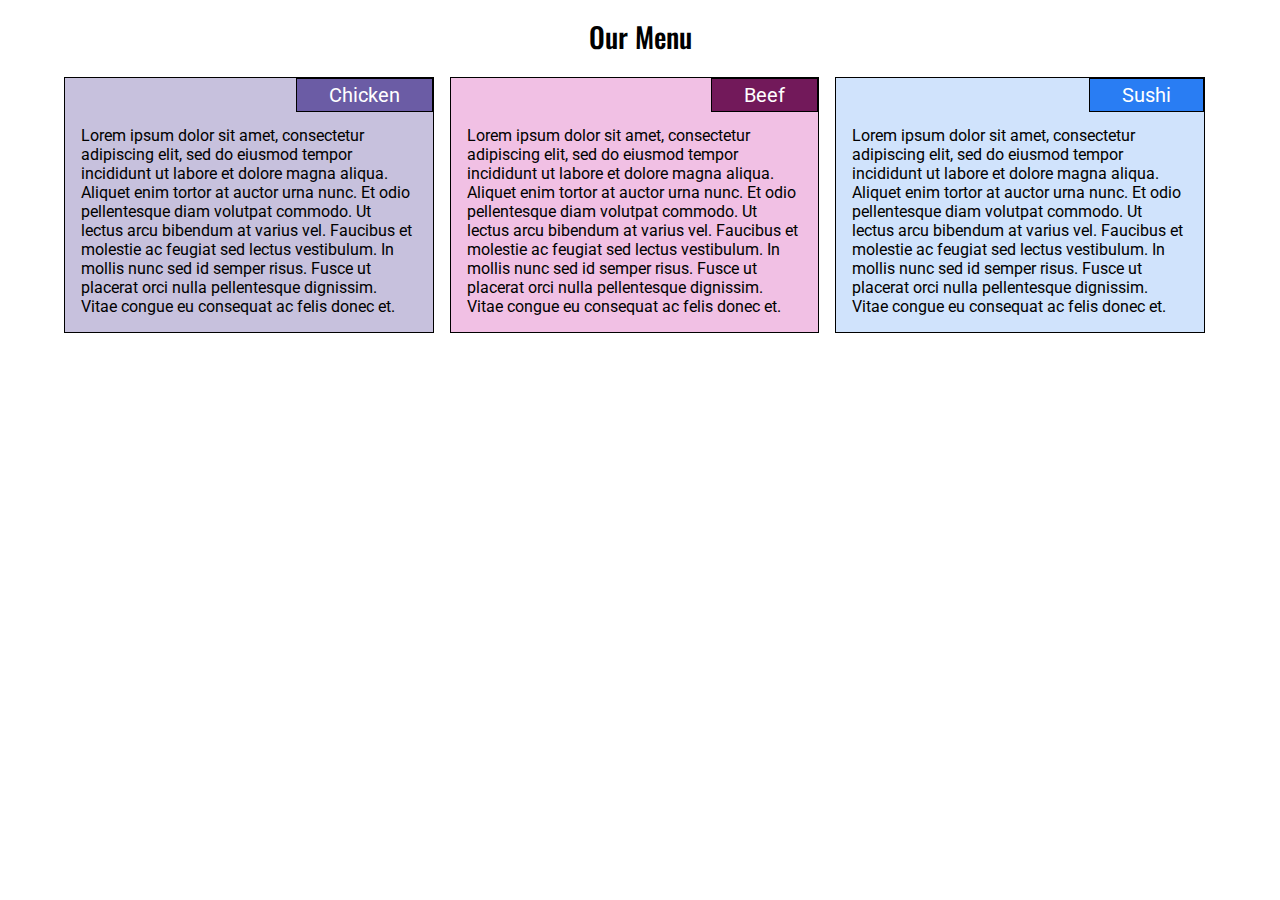
==== index.html @ b1b41791 "Initial commit" ====
<!DOCTYPE html>
<html lang="en">
	<head>
		<title>Our Menu</title>
		<meta charset="UTF-8">
		<meta name="viewport" content="width=device-width, initial-scale=1.0">
		<meta name="description" content="Menu Page">
		<meta name="author" content="Erika Q. Stokes">
		<link rel="preconnect" href="https://fonts.googleapis.com">
		<link rel="preconnect" href="https://fonts.gstatic.com" crossorigin>
		<link rel="stylesheet" href="https://fonts.googleapis.com/css2?family=Oswald:wght@200;300;400;500&family=Roboto:wght@300;500&display=swap">
		<link rel="stylesheet" href="css/styles.css">
	</head>
	<body>
        <div class="container">
            <header>
                <h1>Our Menu</h1>
            </header>
            <main>
                <section id="section1" class="menuCategory">
                    <h2>Chicken</h2>
                    <p>
                        Lorem ipsum dolor sit amet, consectetur adipiscing elit, sed do eiusmod tempor incididunt ut labore et dolore magna aliqua. Aliquet enim tortor at auctor urna nunc. Et odio pellentesque diam volutpat commodo. Ut lectus arcu bibendum at varius vel. Faucibus et molestie ac feugiat sed lectus vestibulum. In mollis nunc sed id semper risus. Fusce ut placerat orci nulla pellentesque dignissim. Vitae congue eu consequat ac felis donec et.
                    </p>
                </section>
                <section id="section2" class="menuCategory">
                    <h2>Beef</h2>
                    <p>
                        Lorem ipsum dolor sit amet, consectetur adipiscing elit, sed do eiusmod tempor incididunt ut labore et dolore magna aliqua. Aliquet enim tortor at auctor urna nunc. Et odio pellentesque diam volutpat commodo. Ut lectus arcu bibendum at varius vel. Faucibus et molestie ac feugiat sed lectus vestibulum. In mollis nunc sed id semper risus. Fusce ut placerat orci nulla pellentesque dignissim. Vitae congue eu consequat ac felis donec et.
                    </p>
                </section>
                <section id="section3" class="menuCategory">
                    <h2>Sushi</h2>
                    <p>
                        Lorem ipsum dolor sit amet, consectetur adipiscing elit, sed do eiusmod tempor incididunt ut labore et dolore magna aliqua. Aliquet enim tortor at auctor urna nunc. Et odio pellentesque diam volutpat commodo. Ut lectus arcu bibendum at varius vel. Faucibus et molestie ac feugiat sed lectus vestibulum. In mollis nunc sed id semper risus. Fusce ut placerat orci nulla pellentesque dignissim. Vitae congue eu consequat ac felis donec et.
                    </p>
                </section>
            </main>
        </div>
	</body>
</html>
---- css/styles.css ----
/******************************************************************************
 * Module 2 Coding Assignment
 * Erika Stokes
 *****************************************************************************/
* {
    margin: 0;
    padding: 0;
}

h1 {
    font-size: 1.75em;
    text-align: center;
    font-family: Oswald, sans-serif;
    font-weight: 500;
    margin-bottom: 20px;
}

h2 {
    font-size: 1.25em;
    font-family: Roboto, sans-serif;
    font-weight: 400;
}

p {
    font-family: Roboto, sans-serif;
    font-weight: 400;
}

.container {
    width: 90%;
    margin: 1rem auto;
    box-sizing: border-box;
}

#section1 {
    background: #c7c1dd;
}

    #section1 h2 {
        background: #6B5CA5;
    }

#section2 {
    background: #f1c0e4;
}

    #section2 h2 {
        background: #72195A;
    }

#section3 {
    background: #d0e3fc;
}

    #section3 h2 {
        background: #297df3;
    }

.menuCategory {
    position: relative;
    padding: 1rem;
    margin-bottom: 1rem;
    box-sizing: border-box;
    border: 1px solid black;
}

.menuCategory h2 {
    position: absolute;
    top: 0;
    right: 0;
    padding: .25rem 2rem;
    color: #ffffff;
    float: right;
    border: 1px solid black;
}

.menuCategory p {
    padding-top: 2rem;
}

@media screen and (min-width: 768px) {
    #section1 {
        width: calc(50% - .5rem);
        margin-right: 1rem;
        float: left;
    }

    #section2 {
        width: calc(50% - .5rem);
        float: left;
    }

    #section3 {
        width: 100%;
        clear: both;
    }
}

@media screen and (min-width: 992px) {
    #section1 {
        width: calc(33% - .66rem);
        margin-right: 1rem;
        float: left;
    }

    #section2 {
        width: calc(33% - .66rem);
        margin-right: 1rem;
        float: left;
    }

    #section3 {
        width: calc(33% - .66rem);
        float: left;
        clear: none;
    }
}
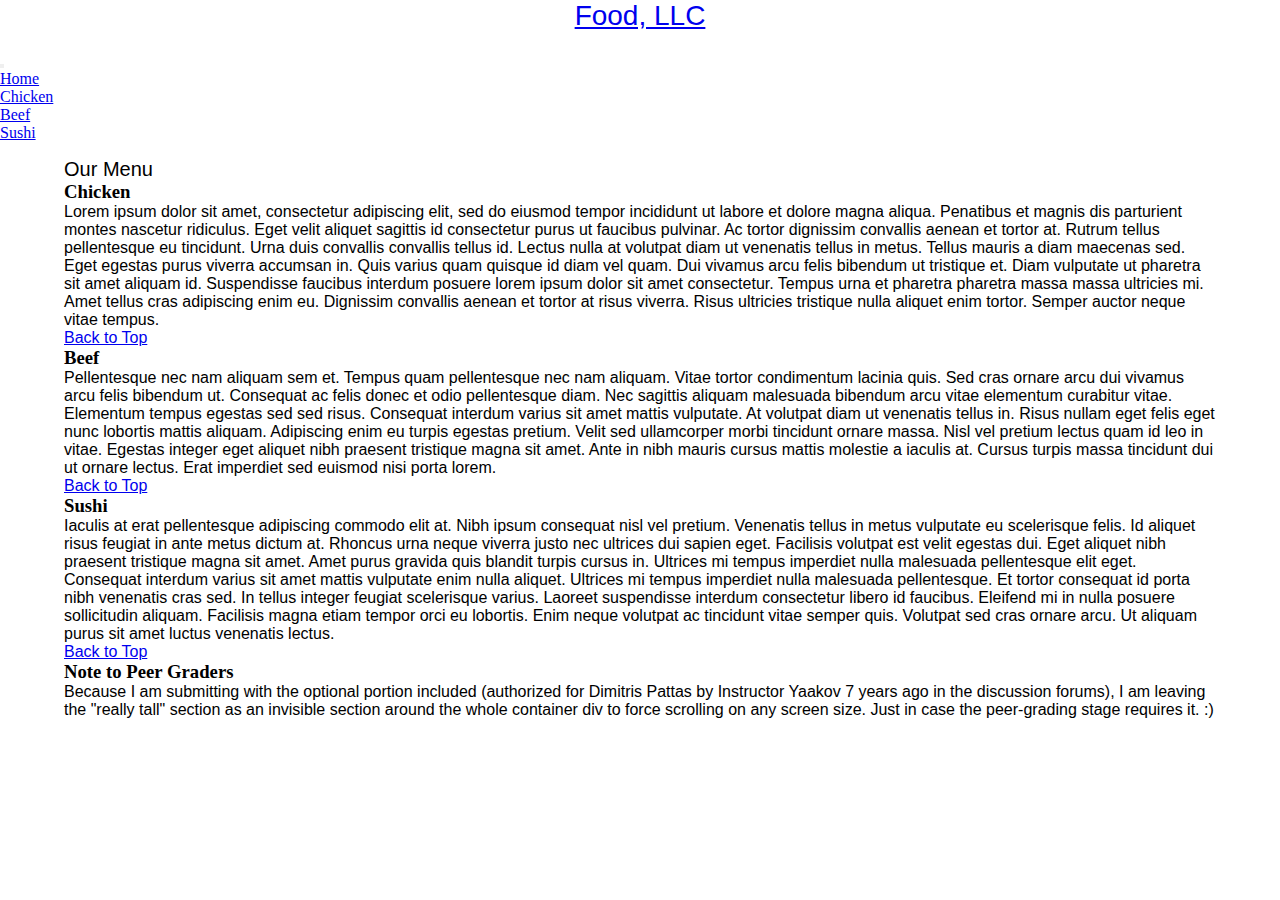
==== commit 112b704f: "Module 3 Index" ====
--- a/index.html
+++ b/index.html
@@ -6,36 +6,79 @@
 		<meta name="viewport" content="width=device-width, initial-scale=1.0">
 		<meta name="description" content="Menu Page">
 		<meta name="author" content="Erika Q. Stokes">
-		<link rel="preconnect" href="https://fonts.googleapis.com">
-		<link rel="preconnect" href="https://fonts.gstatic.com" crossorigin>
-		<link rel="stylesheet" href="https://fonts.googleapis.com/css2?family=Oswald:wght@200;300;400;500&family=Roboto:wght@300;500&display=swap">
-		<link rel="stylesheet" href="css/styles.css">
+        <link href="https://cdn.jsdelivr.net/npm/bootstrap@5.3.1/dist/css/bootstrap.min.css" rel="stylesheet" integrity="sha384-4bw+/aepP/YC94hEpVNVgiZdgIC5+VKNBQNGCHeKRQN+PtmoHDEXuppvnDJzQIu9" crossorigin="anonymous">
+        <link rel="preconnect" href="https://fonts.googleapis.com">
+        <link rel="preconnect" href="https://fonts.gstatic.com" crossorigin>
+        <link href="https://fonts.googleapis.com/css2?family=Aclonica&display=swap" rel="stylesheet">
+        <link rel="stylesheet" href="css/styles.css">
 	</head>
 	<body>
-        <div class="container">
             <header>
-                <h1>Our Menu</h1>
+                <nav>
+                    <div class="navbar navbar-dark bg-dark ">
+                        <h1><a class="navbar-brand" href="#">Food, LLC</a></h1>
+                        <button class="navbar-toggler d-sm-none" type="button" data-bs-toggle="collapse" data-bs-target="#myMenu" aria-controls="myMenu" aria-expanded="false" aria-label="Toggle Navigation">
+                            <span class="navbar-toggler-icon d-sm-none"></span>
+                        </button>
+                        <div class="collapse navbar-collapse d-sm-none" id="myMenu">
+                            <ul class="navbar-nav me-auto">
+                                <li class="nav-item">
+                                    <a class="nav-link" href="index.html">Home</a>
+                                </li>
+                                <li class="nav-item">
+                                    <a class="nav-link" href="#chicken">Chicken</a>
+                                </li>
+                                <li class="nav-item">
+                                    <a class="nav-link" href="#beef">Beef</a>
+                                </li>
+                                <li class="nav-item">
+                                    <a class="nav-link" href="#sushi">Sushi</a>
+                                </li>
+                            </ul>
+                        </div>
+                    </div><!-- end div navbar -->
+                </nav>
             </header>
             <main>
-                <section id="section1" class="menuCategory">
-                    <h2>Chicken</h2>
-                    <p>
-                        Lorem ipsum dolor sit amet, consectetur adipiscing elit, sed do eiusmod tempor incididunt ut labore et dolore magna aliqua. Aliquet enim tortor at auctor urna nunc. Et odio pellentesque diam volutpat commodo. Ut lectus arcu bibendum at varius vel. Faucibus et molestie ac feugiat sed lectus vestibulum. In mollis nunc sed id semper risus. Fusce ut placerat orci nulla pellentesque dignissim. Vitae congue eu consequat ac felis donec et.
-                    </p>
-                </section>
-                <section id="section2" class="menuCategory">
-                    <h2>Beef</h2>
-                    <p>
-                        Lorem ipsum dolor sit amet, consectetur adipiscing elit, sed do eiusmod tempor incididunt ut labore et dolore magna aliqua. Aliquet enim tortor at auctor urna nunc. Et odio pellentesque diam volutpat commodo. Ut lectus arcu bibendum at varius vel. Faucibus et molestie ac feugiat sed lectus vestibulum. In mollis nunc sed id semper risus. Fusce ut placerat orci nulla pellentesque dignissim. Vitae congue eu consequat ac felis donec et.
-                    </p>
-                </section>
-                <section id="section3" class="menuCategory">
-                    <h2>Sushi</h2>
-                    <p>
-                        Lorem ipsum dolor sit amet, consectetur adipiscing elit, sed do eiusmod tempor incididunt ut labore et dolore magna aliqua. Aliquet enim tortor at auctor urna nunc. Et odio pellentesque diam volutpat commodo. Ut lectus arcu bibendum at varius vel. Faucibus et molestie ac feugiat sed lectus vestibulum. In mollis nunc sed id semper risus. Fusce ut placerat orci nulla pellentesque dignissim. Vitae congue eu consequat ac felis donec et.
-                    </p>
+                <section class="reallyTall">
+                    <div class="container">
+                        <div class="row">
+                            <div class="col-md-12">
+                                <a id="top"></a><h2 class="text-center">Our Menu</h2>
+                            </div>
+                        </div>
+                        <div class="row gx-4 menuSections">
+                            <div class="col-md-4 col-sm-6 col-xs-12 cluck"><a id="chicken"></a>
+                                <h3>Chicken</h3>
+                                <p>
+                                    Lorem ipsum dolor sit amet, consectetur adipiscing elit, sed do eiusmod tempor incididunt ut labore et dolore magna aliqua. Penatibus et magnis dis parturient montes nascetur ridiculus. Eget velit aliquet sagittis id consectetur purus ut faucibus pulvinar. Ac tortor dignissim convallis aenean et tortor at. Rutrum tellus pellentesque eu tincidunt. Urna duis convallis convallis tellus id. Lectus nulla at volutpat diam ut venenatis tellus in metus. Tellus mauris a diam maecenas sed. Eget egestas purus viverra accumsan in. Quis varius quam quisque id diam vel quam. Dui vivamus arcu felis bibendum ut tristique et. Diam vulputate ut pharetra sit amet aliquam id. Suspendisse faucibus interdum posuere lorem ipsum dolor sit amet consectetur. Tempus urna et pharetra pharetra massa massa ultricies mi. Amet tellus cras adipiscing enim eu. Dignissim convallis aenean et tortor at risus viverra. Risus ultricies tristique nulla aliquet enim tortor. Semper auctor neque vitae tempus.
+                                </p>
+                                <p class="d-sm-none"><a href="#top">Back to Top</a></p>
+                            </div>
+                            <div class="col-md-4 col-sm-6 col-xs-12 moo"><a id="beef"></a>
+                                <h3>Beef</h3>
+                                <p>
+                                    Pellentesque nec nam aliquam sem et. Tempus quam pellentesque nec nam aliquam. Vitae tortor condimentum lacinia quis. Sed cras ornare arcu dui vivamus arcu felis bibendum ut. Consequat ac felis donec et odio pellentesque diam. Nec sagittis aliquam malesuada bibendum arcu vitae elementum curabitur vitae. Elementum tempus egestas sed sed risus. Consequat interdum varius sit amet mattis vulputate. At volutpat diam ut venenatis tellus in. Risus nullam eget felis eget nunc lobortis mattis aliquam. Adipiscing enim eu turpis egestas pretium. Velit sed ullamcorper morbi tincidunt ornare massa. Nisl vel pretium lectus quam id leo in vitae. Egestas integer eget aliquet nibh praesent tristique magna sit amet. Ante in nibh mauris cursus mattis molestie a iaculis at. Cursus turpis massa tincidunt dui ut ornare lectus. Erat imperdiet sed euismod nisi porta lorem.
+                                </p>
+                                <p class="d-sm-none"><a href="#top">Back to Top</a></p>
+                            </div>
+                            <div class="col-md-4 col-sm-12 blub"><a id="sushi"></a>
+                                <h3>Sushi</h3>
+                                <p>
+                                    Iaculis at erat pellentesque adipiscing commodo elit at. Nibh ipsum consequat nisl vel pretium. Venenatis tellus in metus vulputate eu scelerisque felis. Id aliquet risus feugiat in ante metus dictum at. Rhoncus urna neque viverra justo nec ultrices dui sapien eget. Facilisis volutpat est velit egestas dui. Eget aliquet nibh praesent tristique magna sit amet. Amet purus gravida quis blandit turpis cursus in. Ultrices mi tempus imperdiet nulla malesuada pellentesque elit eget. Consequat interdum varius sit amet mattis vulputate enim nulla aliquet. Ultrices mi tempus imperdiet nulla malesuada pellentesque. Et tortor consequat id porta nibh venenatis cras sed. In tellus integer feugiat scelerisque varius. Laoreet suspendisse interdum consectetur libero id faucibus. Eleifend mi in nulla posuere sollicitudin aliquam. Facilisis magna etiam tempor orci eu lobortis. Enim neque volutpat ac tincidunt vitae semper quis. Volutpat sed cras ornare arcu. Ut aliquam purus sit amet luctus venenatis lectus.
+                                </p>
+                                <p class="d-sm-none"><a href="#top">Back to Top</a></p>
+                            </div>
+                            <div class="col-sm-12 note">
+                                <h3>Note to Peer Graders</h3>
+                                <p>
+                                    Because I am submitting with the optional portion included (authorized for Dimitris Pattas by Instructor Yaakov 7 years ago in the discussion forums), I am leaving the "really tall" section as an invisible section around the whole container div to force scrolling on any screen size. Just in case the peer-grading stage requires it. :)
+                                </p>
+                            </div>
+                        </div>
+                    </div>
                 </section>
             </main>
-        </div>
+        <script src="https://cdn.jsdelivr.net/npm/bootstrap@5.3.1/dist/js/bootstrap.bundle.min.js" integrity="sha384-HwwvtgBNo3bZJJLYd8oVXjrBZt8cqVSpeBNS5n7C8IVInixGAoxmnlMuBnhbgrkm" crossorigin="anonymous"></script>
 	</body>
 </html>
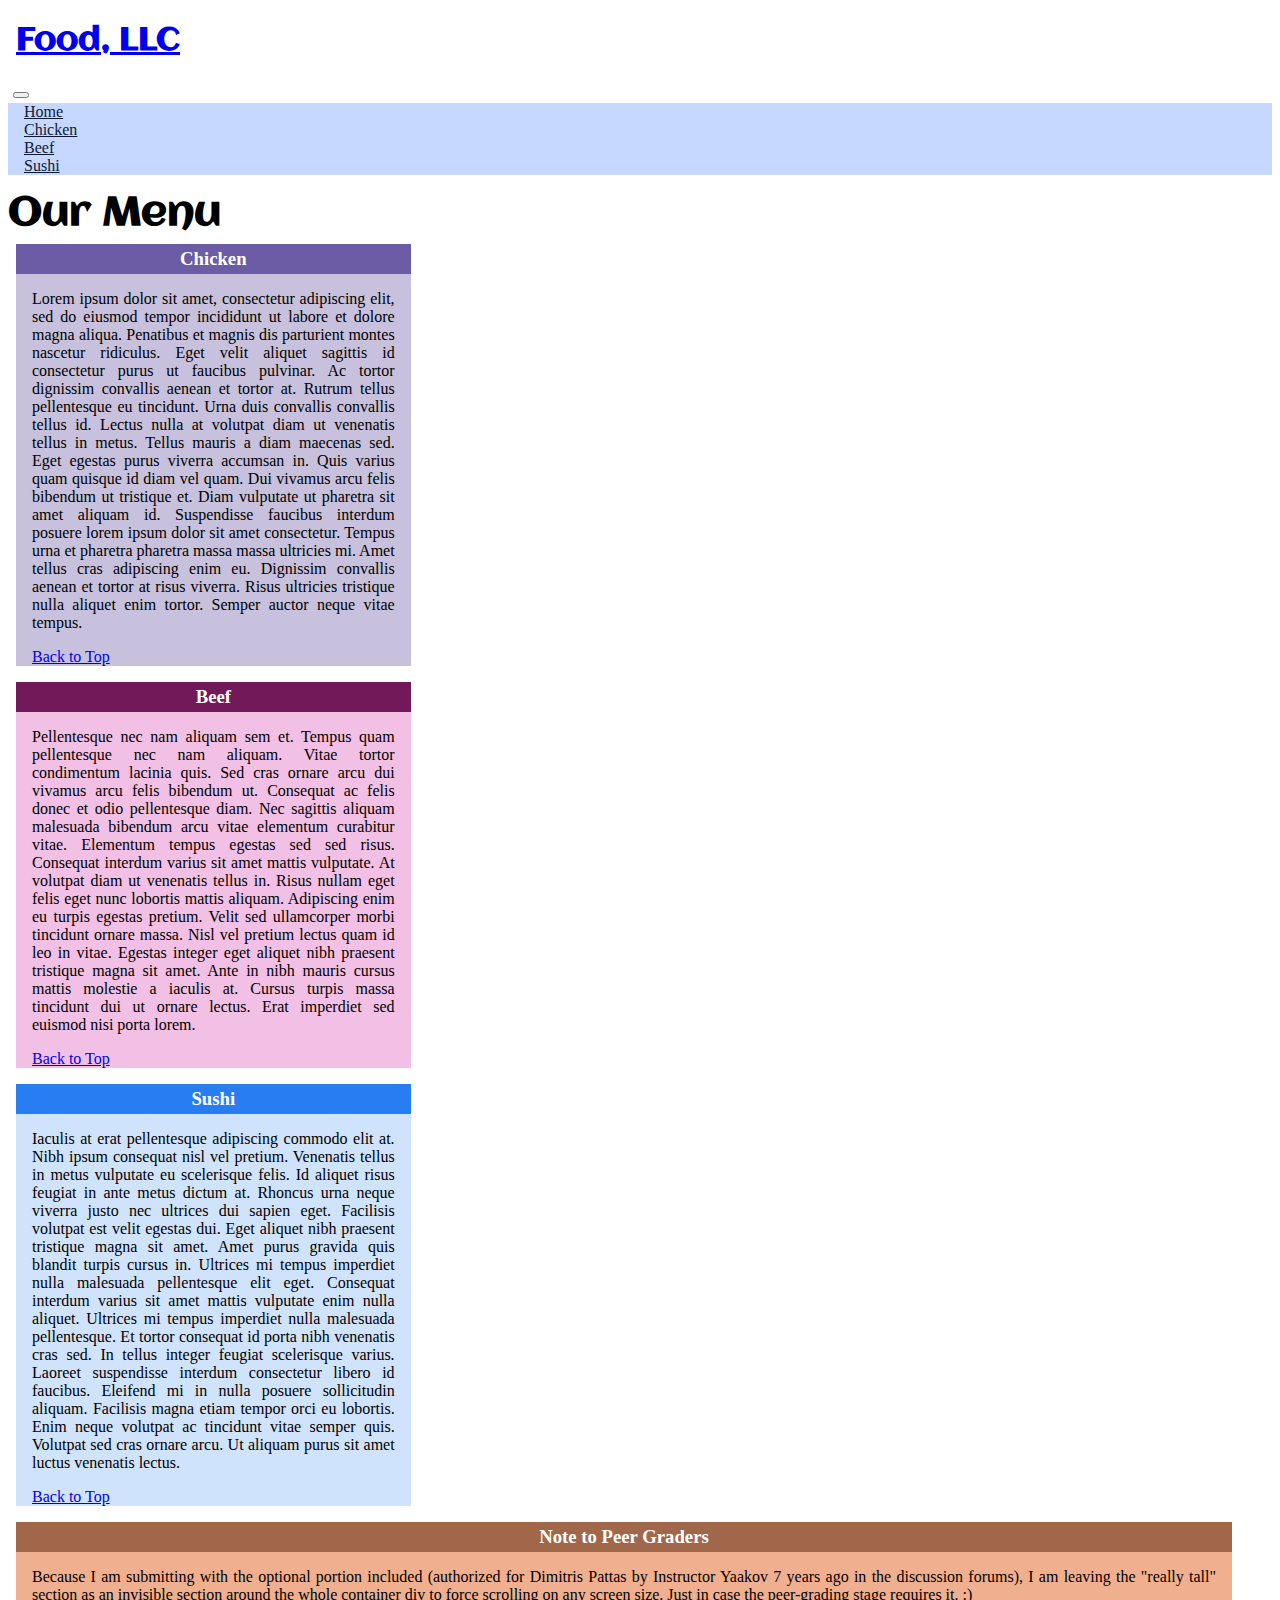
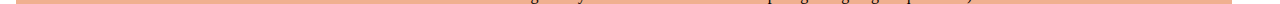
==== commit 245a5dbf: "Update index.html" ====
--- a/index.html
+++ b/index.html
@@ -20,7 +20,7 @@
                         <button class="navbar-toggler d-sm-none" type="button" data-bs-toggle="collapse" data-bs-target="#myMenu" aria-controls="myMenu" aria-expanded="false" aria-label="Toggle Navigation">
                             <span class="navbar-toggler-icon d-sm-none"></span>
                         </button>
-                        <div class="collapse navbar-collapse d-sm-none" id="myMenu">
+                        <div class="collapse navbar-collapse d-md-none" id="myMenu">
                             <ul class="navbar-nav me-auto">
                                 <li class="nav-item">
                                     <a class="nav-link" href="index.html">Home</a>
--- a/css/styles.css
+++ b/css/styles.css
@@ -1,117 +1,186 @@
-/******************************************************************************
- * Module 2 Coding Assignment
- * Erika Stokes
- *****************************************************************************/
-* {
+.navbar {
+   max-width: 100%;
+   margin: 0;
+   padding: 0;
+}
+
+.navbar h1 a {
+    font-family: 'Aclonica', sans-serif;
+    font-size: 2rem;
+    max-width: 100%;
+    margin: .5rem;
+}
+
+.navbar-toggler {
+    /* margin-top: -25px; */
+    margin: 5px;
+}
+
+ul.navbar-nav {
+    padding: 0;
+    margin: 0;
+}
+
+li.nav-item a,
+li.nav-item a:link,
+li.nav-item a:visited {
+    background-color: #C6D8FF;
+    color: #0c1a38;
+    display: block;
+    padding-left: 1rem;
+}
+
+li.nav-item a:hover,
+li.nav-item a:active {
+    background-color: #5e8bee;
+    color: #ffffff;
+}
+
+/* Created to satisfy assignment requirement for window to scroll at all sizes. */
+section.reallyTall {
+    height: 110vh;
+}
+
+.container {
+    max-width: 100%;
+}
+
+.container > .row {
+    width: 100%;
+    max-width: 100%;
     margin: 0;
     padding: 0;
 }
 
-h1 {
-    font-size: 1.75em;
-    text-align: center;
-    font-family: Oswald, sans-serif;
-    font-weight: 500;
-    margin-bottom: 20px;
+h2 {
+    font-size: 2.5rem;
+    font-family: 'Aclonica', sans-serif;
+    margin-top: 1rem;
+    max-width: 100%;
+    margin-bottom: .5rem;
 }
 
-h2 {
-    font-size: 1.25em;
-    font-family: Roboto, sans-serif;
-    font-weight: 400;
+.menuSections {
+    margin: 0;
+    width: 100%;
+    max-width: 100%;
 }
 
-p {
-    font-family: Roboto, sans-serif;
-    font-weight: 400;
-}
+    .menuSections > div {
+        padding: 0;
+        margin: .5rem .5rem;
+    }
 
-.container {
-    width: 90%;
-    margin: 1rem auto;
-    box-sizing: border-box;
-}
+    .menuSections h3 {
+        color: #ffffff;
+        padding: .25rem 1rem;
+        text-align: center;
+        margin: 0;
+    }
 
-#section1 {
+    .menuSections p {
+        margin: 1rem;
+        text-align: left;
+    }
+
+div.cluck {
     background: #c7c1dd;
 }
 
-    #section1 h2 {
+    div.cluck h3 {
         background: #6B5CA5;
     }
 
-#section2 {
+div.moo {
     background: #f1c0e4;
 }
 
-    #section2 h2 {
+    div.moo h3 {
         background: #72195A;
     }
 
-#section3 {
+div.blub {
     background: #d0e3fc;
 }
 
-    #section3 h2 {
+    div.blub h3 {
         background: #297df3;
     }
 
-.menuCategory {
-    position: relative;
-    padding: 1rem;
-    margin-bottom: 1rem;
-    box-sizing: border-box;
-    border: 1px solid black;
+div.note {
+    background: #f0b090;
 }
 
-.menuCategory h2 {
-    position: absolute;
-    top: 0;
-    right: 0;
-    padding: .25rem 2rem;
-    color: #ffffff;
-    float: right;
-    border: 1px solid black;
+    div.note h3 {
+        background: #A1674A;
+    }
+
+@media screen and (min-width: 576px) {
+    .col-sm-6 {
+        width: calc(50% - 1rem);
+    }
+
+    .col-sm-12 {
+        width: calc(100% - 1rem);
+    }
+
+    .container {
+        padding: 0;
+        width: calc(100% - 2rem);
+        max-width: calc(100% - 2rem);
+    }
+
+    div.blub p {
+        text-align: justify !important;
+    }
+
 }
 
-.menuCategory p {
-    padding-top: 2rem;
+@media screen and (min-width: 576px) {
+    .menuSections p {
+        text-align: left;
+    }
 }
 
 @media screen and (min-width: 768px) {
-    #section1 {
-        width: calc(50% - .5rem);
-        margin-right: 1rem;
-        float: left;
+    .col-md-4 {
+        width: calc(33.33% - 1rem);
     }
 
-    #section2 {
-        width: calc(50% - .5rem);
-        float: left;
+
+}
+
+@media screen and (max-width: 575px) {
+    .col-sm-12 {
+        width: calc(100% - 1rem);
     }
 
-    #section3 {
-        width: 100%;
-        clear: both;
+    .col-xs-12 {
+        width: calc(100% - 1rem);
+    }
+
+    .container {
+        padding-right: 0;
+        padding-left: 0;
+    }   
+}
+
+@media screen and (min-width: 390px) and (max-width: 575px) {
+    .menuSections p {
+        text-align: justify;
     }
 }
 
-@media screen and (min-width: 992px) {
-    #section1 {
-        width: calc(33% - .66rem);
-        margin-right: 1rem;
-        float: left;
+@media screen and (min-width: 717px) and (max-width: 767px) {
+    div.cluck p,
+    div.moo p {
+        text-align: justify;
     }
+}
 
-    #section2 {
-        width: calc(33% - .66rem);
-        margin-right: 1rem;
-        float: left;
+@media screen and (min-width: 960px) {
+    .menuSections p {
+        text-align: justify;
     }
+}
 
-    #section3 {
-        width: calc(33% - .66rem);
-        float: left;
-        clear: none;
-    }
-}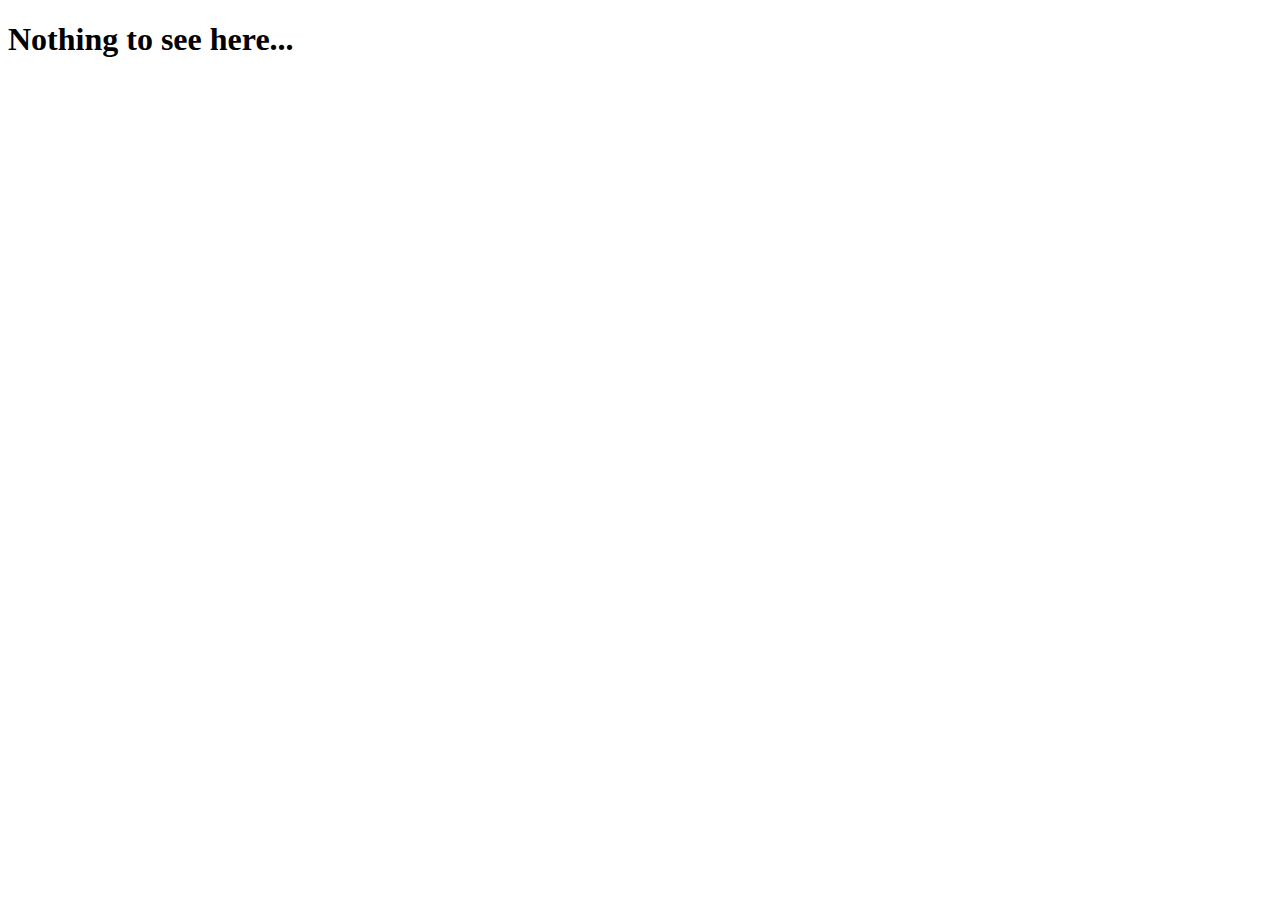
==== commit e89b62f1: "9/13 2nd" ====
--- a/index.html
+++ b/index.html
@@ -13,72 +13,8 @@
         <link rel="stylesheet" href="css/styles.css">
 	</head>
 	<body>
-            <header>
-                <nav>
-                    <div class="navbar navbar-dark bg-dark ">
-                        <h1><a class="navbar-brand" href="#">Food, LLC</a></h1>
-                        <button class="navbar-toggler d-sm-none" type="button" data-bs-toggle="collapse" data-bs-target="#myMenu" aria-controls="myMenu" aria-expanded="false" aria-label="Toggle Navigation">
-                            <span class="navbar-toggler-icon d-sm-none"></span>
-                        </button>
-                        <div class="collapse navbar-collapse d-md-none" id="myMenu">
-                            <ul class="navbar-nav me-auto">
-                                <li class="nav-item">
-                                    <a class="nav-link" href="index.html">Home</a>
-                                </li>
-                                <li class="nav-item">
-                                    <a class="nav-link" href="#chicken">Chicken</a>
-                                </li>
-                                <li class="nav-item">
-                                    <a class="nav-link" href="#beef">Beef</a>
-                                </li>
-                                <li class="nav-item">
-                                    <a class="nav-link" href="#sushi">Sushi</a>
-                                </li>
-                            </ul>
-                        </div>
-                    </div><!-- end div navbar -->
-                </nav>
-            </header>
-            <main>
-                <section class="reallyTall">
-                    <div class="container">
-                        <div class="row">
-                            <div class="col-md-12">
-                                <a id="top"></a><h2 class="text-center">Our Menu</h2>
-                            </div>
-                        </div>
-                        <div class="row gx-4 menuSections">
-                            <div class="col-md-4 col-sm-6 col-xs-12 cluck"><a id="chicken"></a>
-                                <h3>Chicken</h3>
-                                <p>
-                                    Lorem ipsum dolor sit amet, consectetur adipiscing elit, sed do eiusmod tempor incididunt ut labore et dolore magna aliqua. Penatibus et magnis dis parturient montes nascetur ridiculus. Eget velit aliquet sagittis id consectetur purus ut faucibus pulvinar. Ac tortor dignissim convallis aenean et tortor at. Rutrum tellus pellentesque eu tincidunt. Urna duis convallis convallis tellus id. Lectus nulla at volutpat diam ut venenatis tellus in metus. Tellus mauris a diam maecenas sed. Eget egestas purus viverra accumsan in. Quis varius quam quisque id diam vel quam. Dui vivamus arcu felis bibendum ut tristique et. Diam vulputate ut pharetra sit amet aliquam id. Suspendisse faucibus interdum posuere lorem ipsum dolor sit amet consectetur. Tempus urna et pharetra pharetra massa massa ultricies mi. Amet tellus cras adipiscing enim eu. Dignissim convallis aenean et tortor at risus viverra. Risus ultricies tristique nulla aliquet enim tortor. Semper auctor neque vitae tempus.
-                                </p>
-                                <p class="d-sm-none"><a href="#top">Back to Top</a></p>
-                            </div>
-                            <div class="col-md-4 col-sm-6 col-xs-12 moo"><a id="beef"></a>
-                                <h3>Beef</h3>
-                                <p>
-                                    Pellentesque nec nam aliquam sem et. Tempus quam pellentesque nec nam aliquam. Vitae tortor condimentum lacinia quis. Sed cras ornare arcu dui vivamus arcu felis bibendum ut. Consequat ac felis donec et odio pellentesque diam. Nec sagittis aliquam malesuada bibendum arcu vitae elementum curabitur vitae. Elementum tempus egestas sed sed risus. Consequat interdum varius sit amet mattis vulputate. At volutpat diam ut venenatis tellus in. Risus nullam eget felis eget nunc lobortis mattis aliquam. Adipiscing enim eu turpis egestas pretium. Velit sed ullamcorper morbi tincidunt ornare massa. Nisl vel pretium lectus quam id leo in vitae. Egestas integer eget aliquet nibh praesent tristique magna sit amet. Ante in nibh mauris cursus mattis molestie a iaculis at. Cursus turpis massa tincidunt dui ut ornare lectus. Erat imperdiet sed euismod nisi porta lorem.
-                                </p>
-                                <p class="d-sm-none"><a href="#top">Back to Top</a></p>
-                            </div>
-                            <div class="col-md-4 col-sm-12 blub"><a id="sushi"></a>
-                                <h3>Sushi</h3>
-                                <p>
-                                    Iaculis at erat pellentesque adipiscing commodo elit at. Nibh ipsum consequat nisl vel pretium. Venenatis tellus in metus vulputate eu scelerisque felis. Id aliquet risus feugiat in ante metus dictum at. Rhoncus urna neque viverra justo nec ultrices dui sapien eget. Facilisis volutpat est velit egestas dui. Eget aliquet nibh praesent tristique magna sit amet. Amet purus gravida quis blandit turpis cursus in. Ultrices mi tempus imperdiet nulla malesuada pellentesque elit eget. Consequat interdum varius sit amet mattis vulputate enim nulla aliquet. Ultrices mi tempus imperdiet nulla malesuada pellentesque. Et tortor consequat id porta nibh venenatis cras sed. In tellus integer feugiat scelerisque varius. Laoreet suspendisse interdum consectetur libero id faucibus. Eleifend mi in nulla posuere sollicitudin aliquam. Facilisis magna etiam tempor orci eu lobortis. Enim neque volutpat ac tincidunt vitae semper quis. Volutpat sed cras ornare arcu. Ut aliquam purus sit amet luctus venenatis lectus.
-                                </p>
-                                <p class="d-sm-none"><a href="#top">Back to Top</a></p>
-                            </div>
-                            <div class="col-sm-12 note">
-                                <h3>Note to Peer Graders</h3>
-                                <p>
-                                    Because I am submitting with the optional portion included (authorized for Dimitris Pattas by Instructor Yaakov 7 years ago in the discussion forums), I am leaving the "really tall" section as an invisible section around the whole container div to force scrolling on any screen size. Just in case the peer-grading stage requires it. :)
-                                </p>
-                            </div>
-                        </div>
-                    </div>
-                </section>
-            </main>
-        <script src="https://cdn.jsdelivr.net/npm/bootstrap@5.3.1/dist/js/bootstrap.bundle.min.js" integrity="sha384-HwwvtgBNo3bZJJLYd8oVXjrBZt8cqVSpeBNS5n7C8IVInixGAoxmnlMuBnhbgrkm" crossorigin="anonymous"></script>
+
+        <h1>Nothing to see here...</h1>
+
 	</body>
 </html>
--- a/css/styles.css
+++ b/css/styles.css
@@ -28,6 +28,7 @@
     color: #0c1a38;
     display: block;
     padding-left: 1rem;
+    text-align: center;
 }
 
 li.nav-item a:hover,
